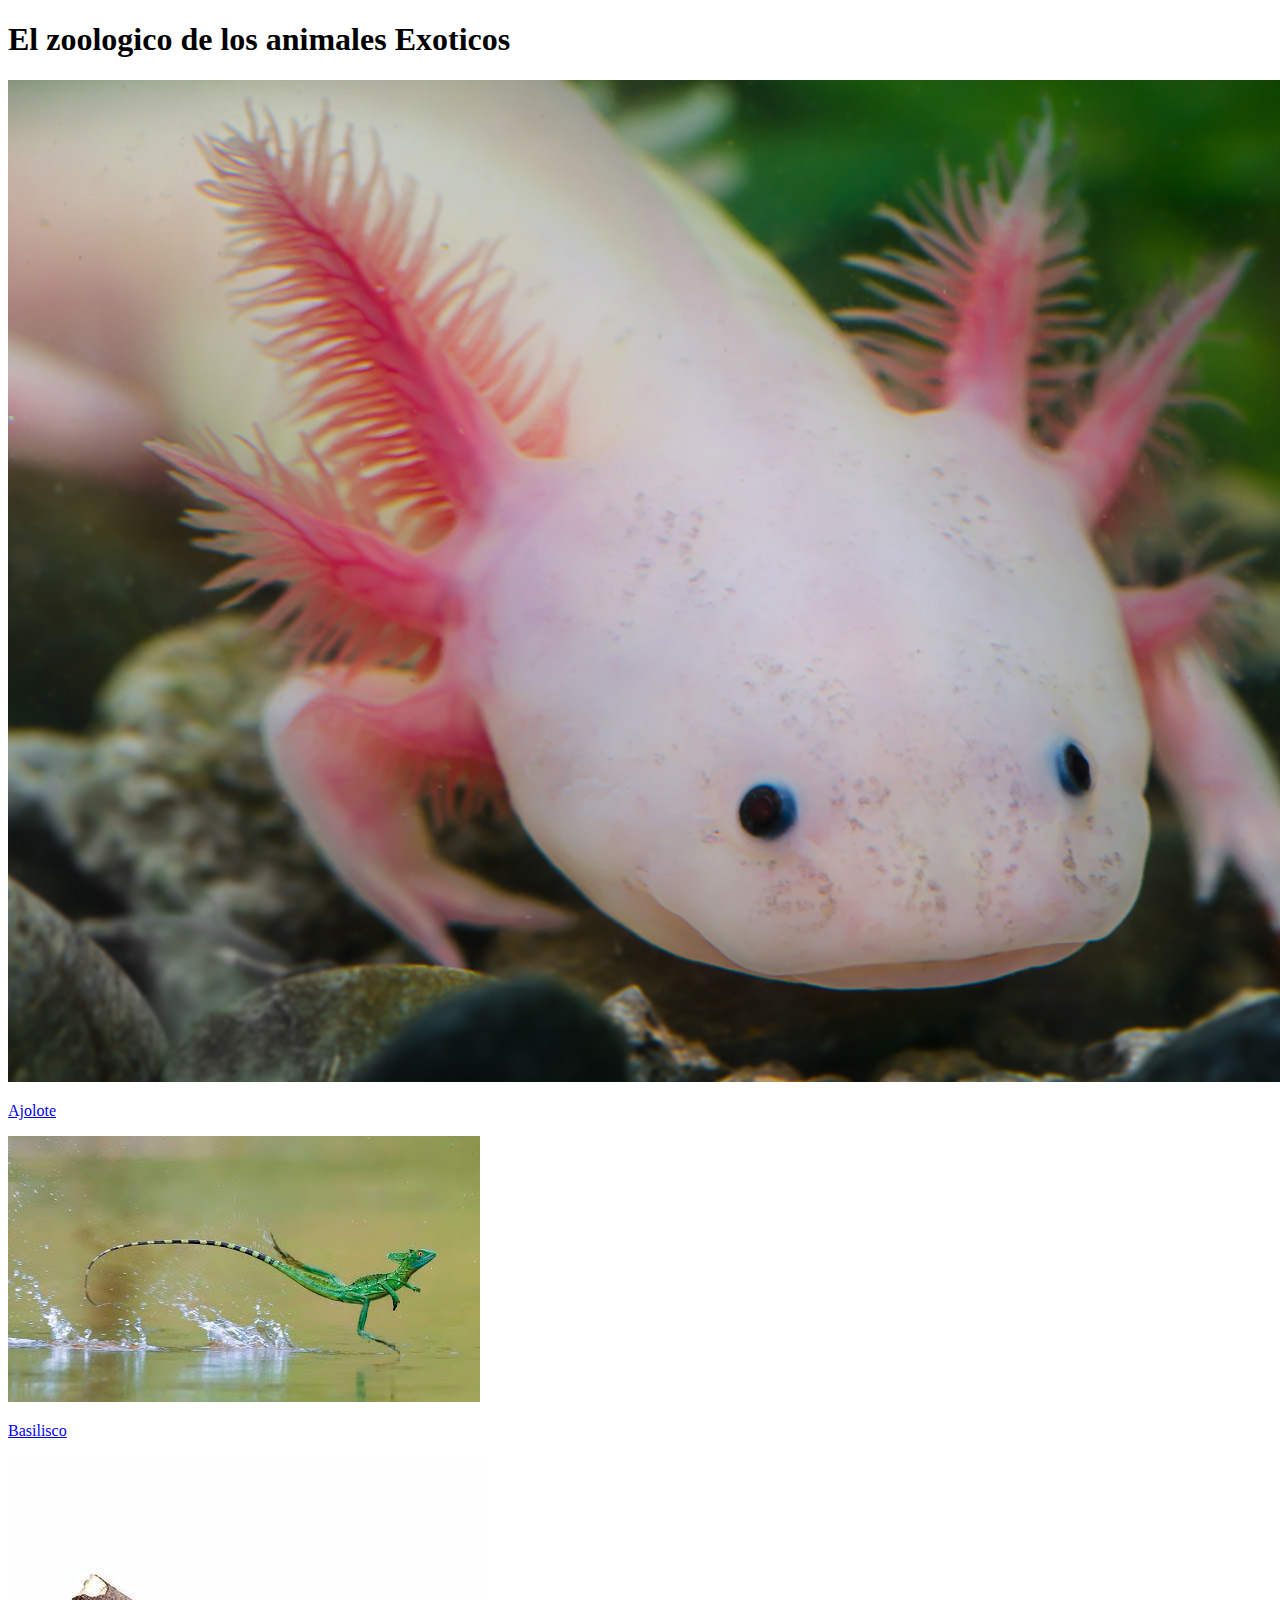
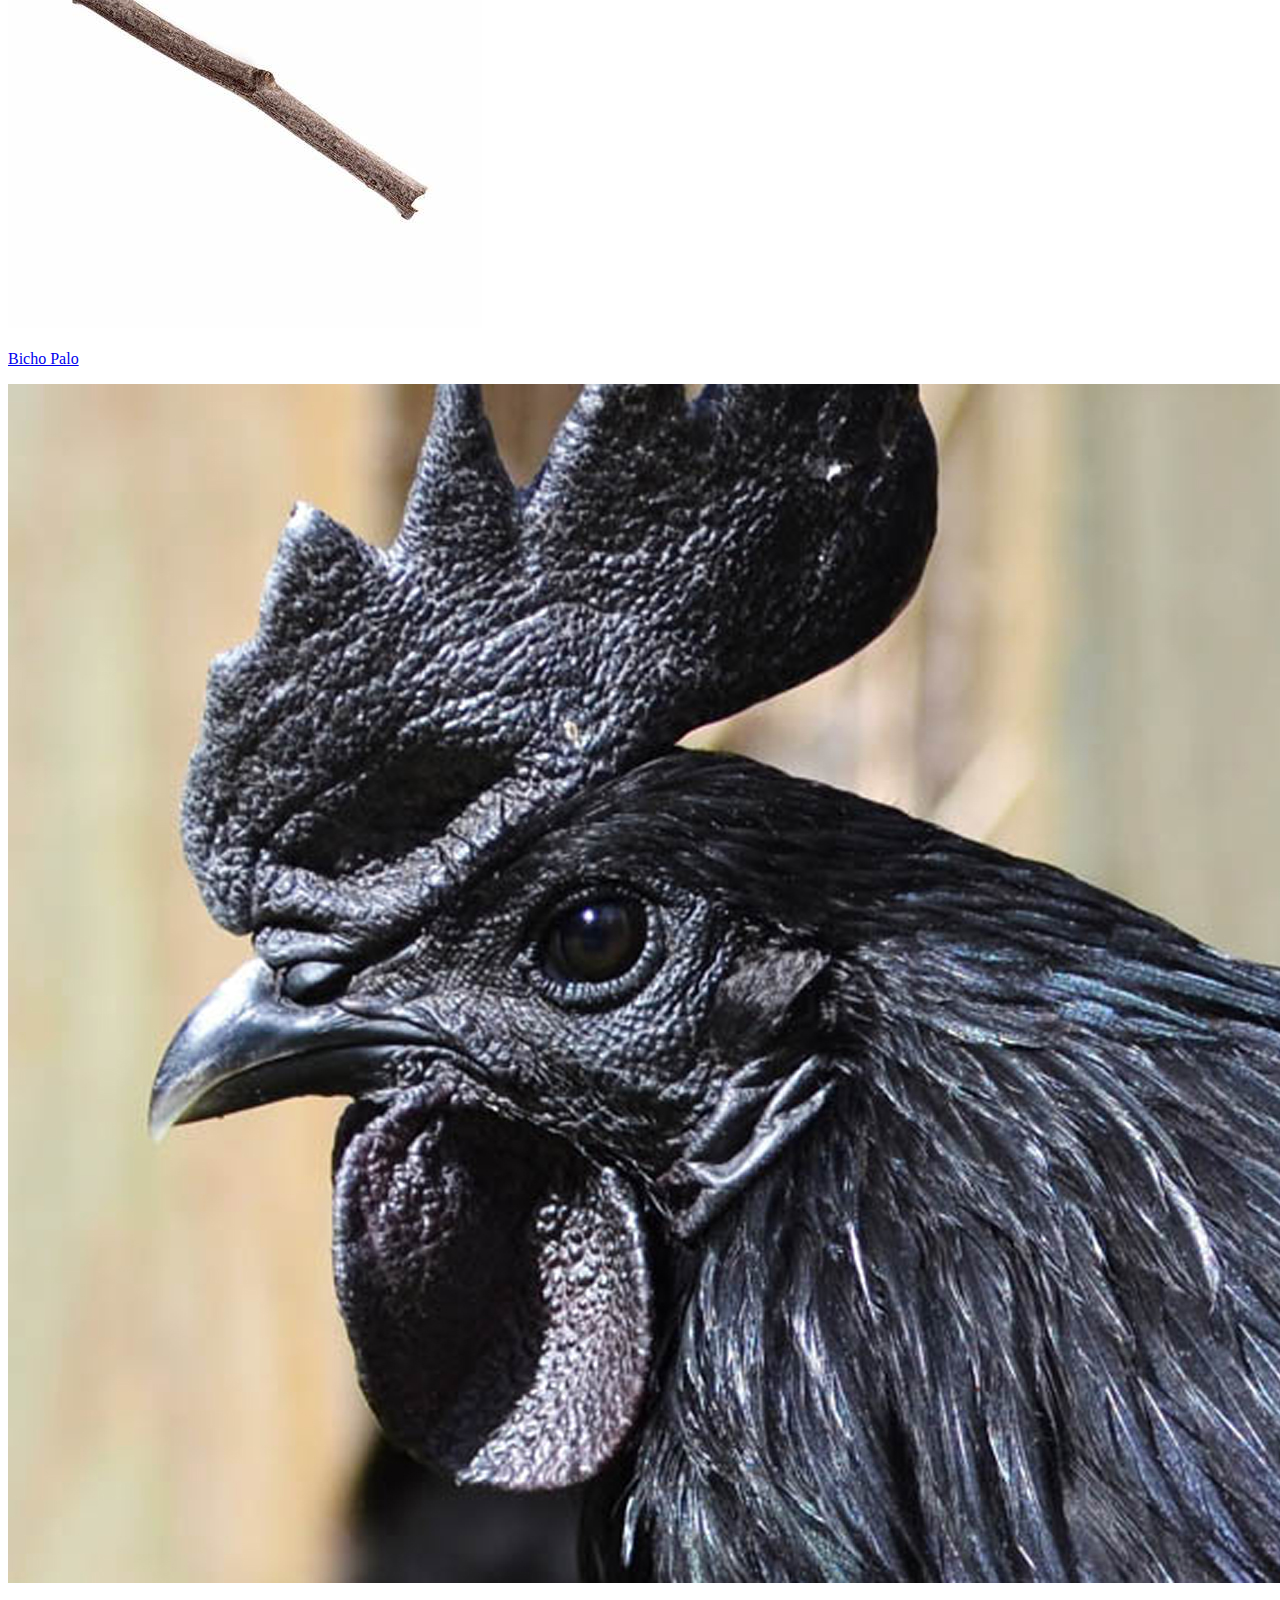
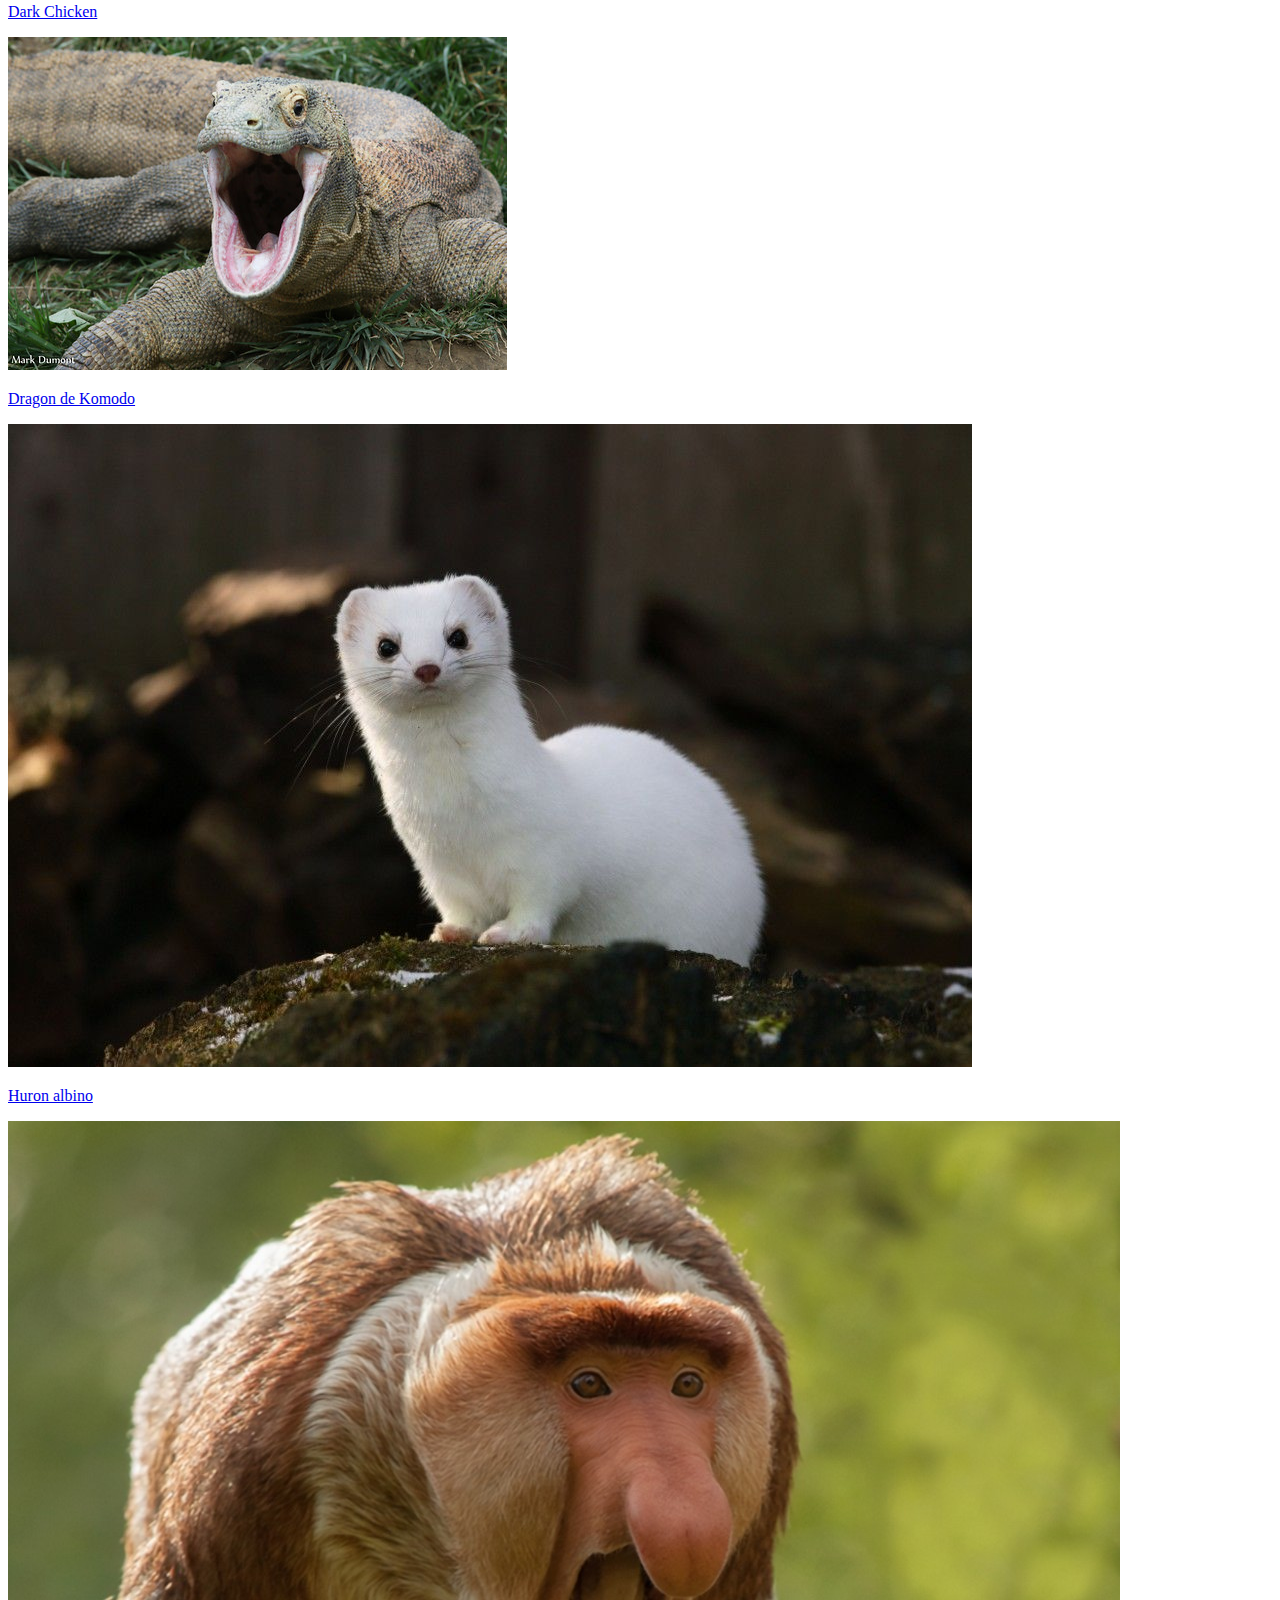
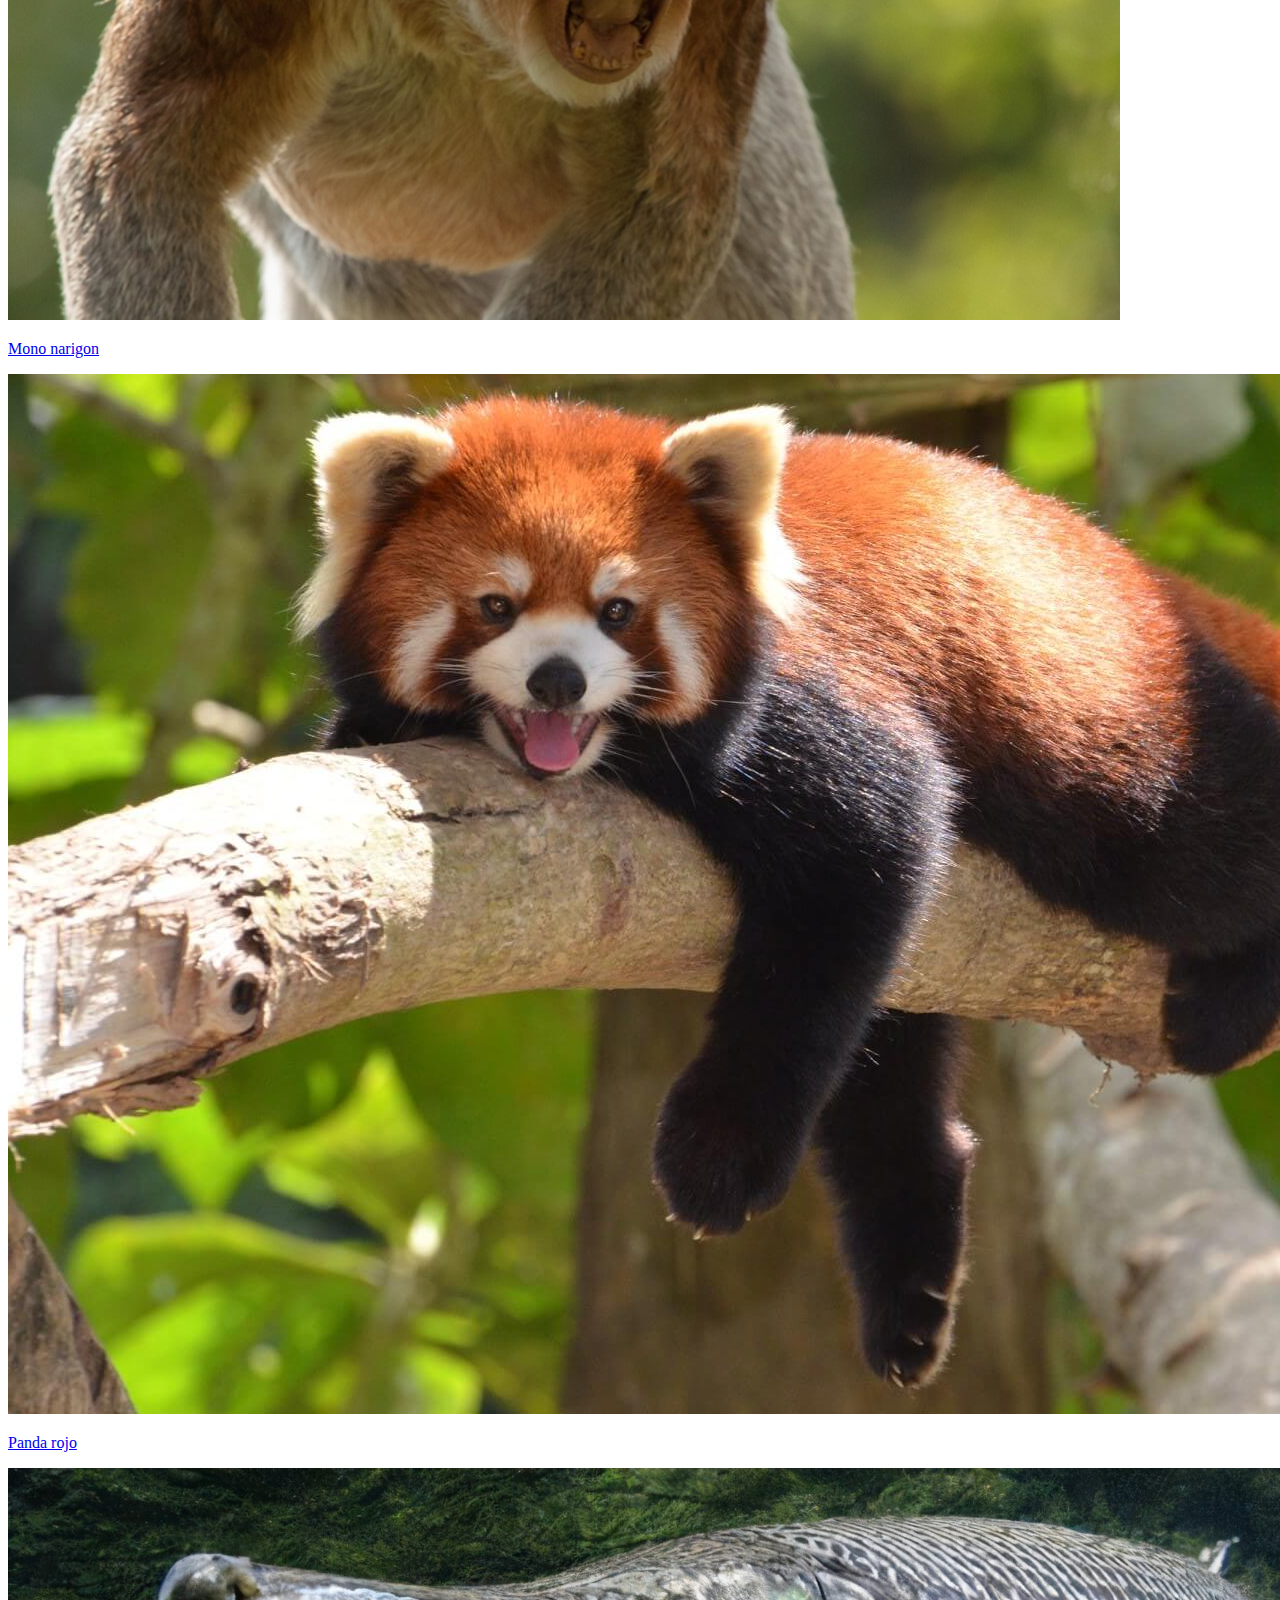
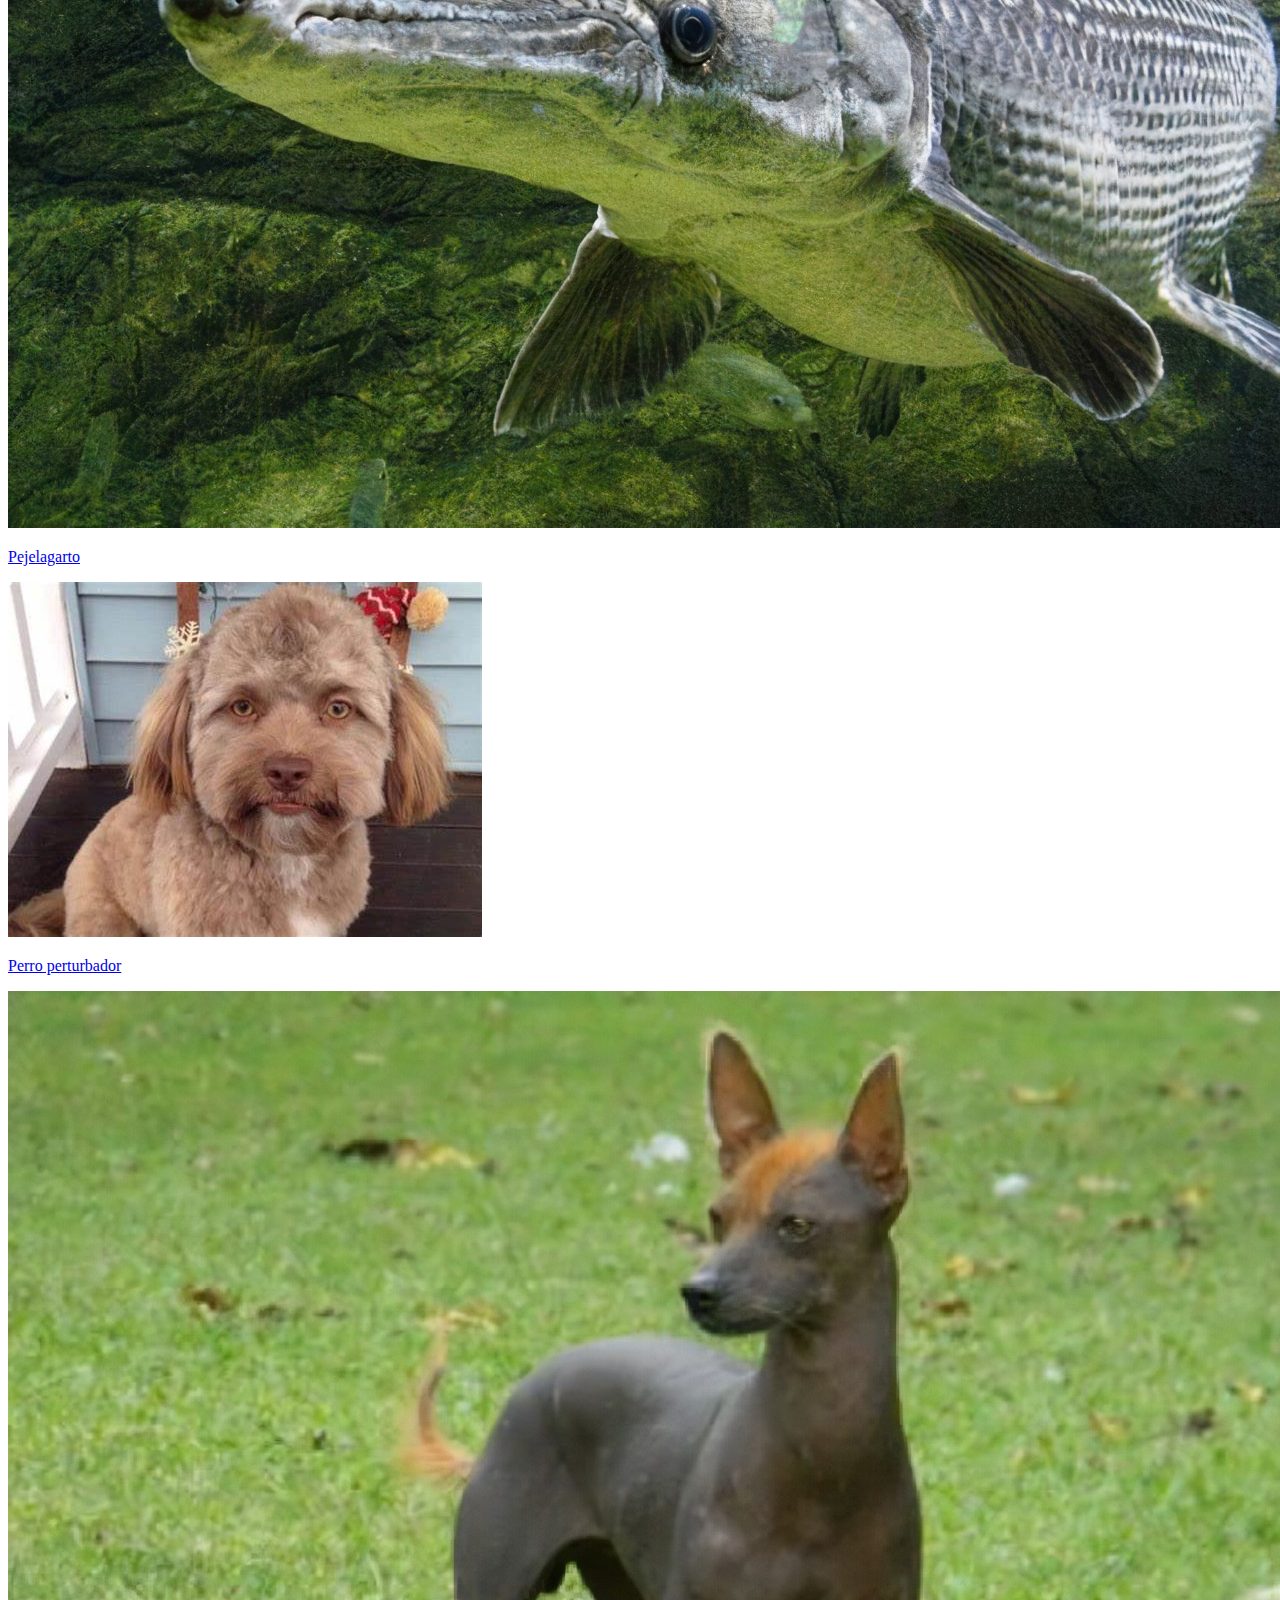
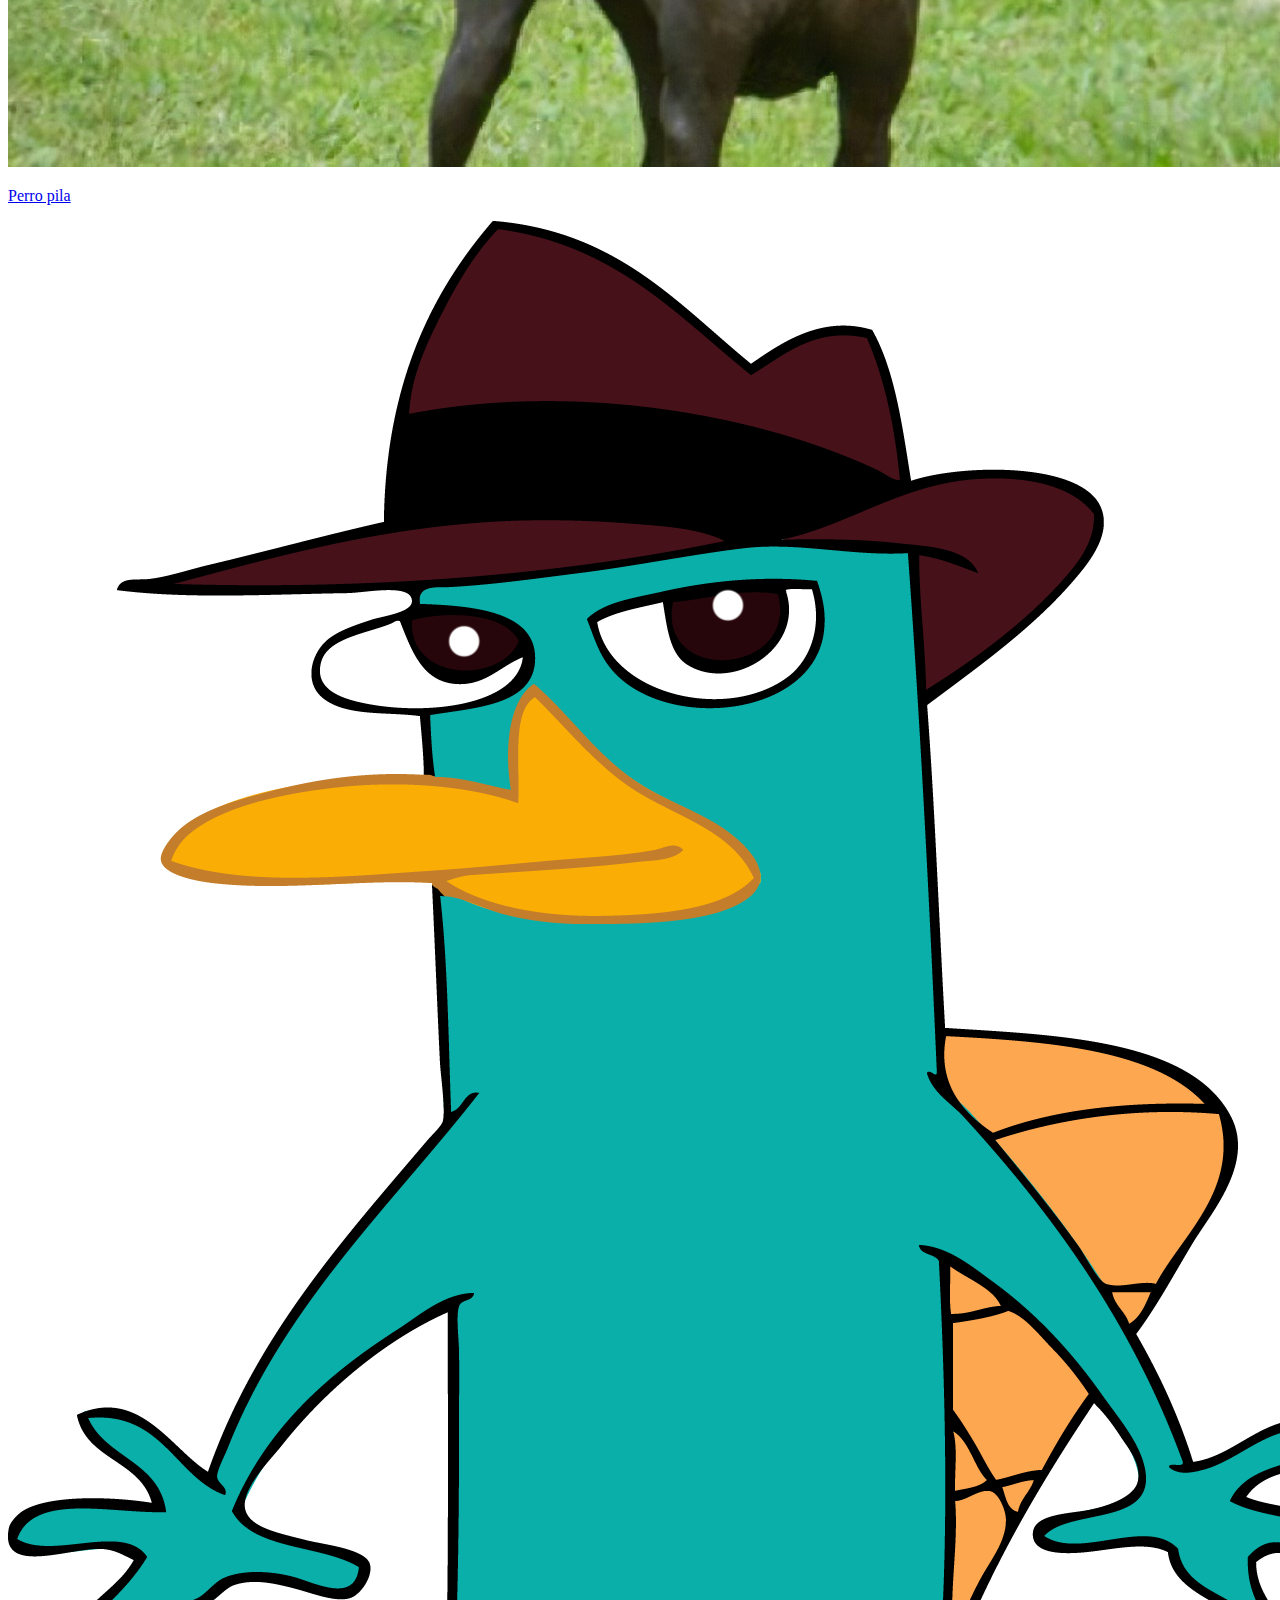
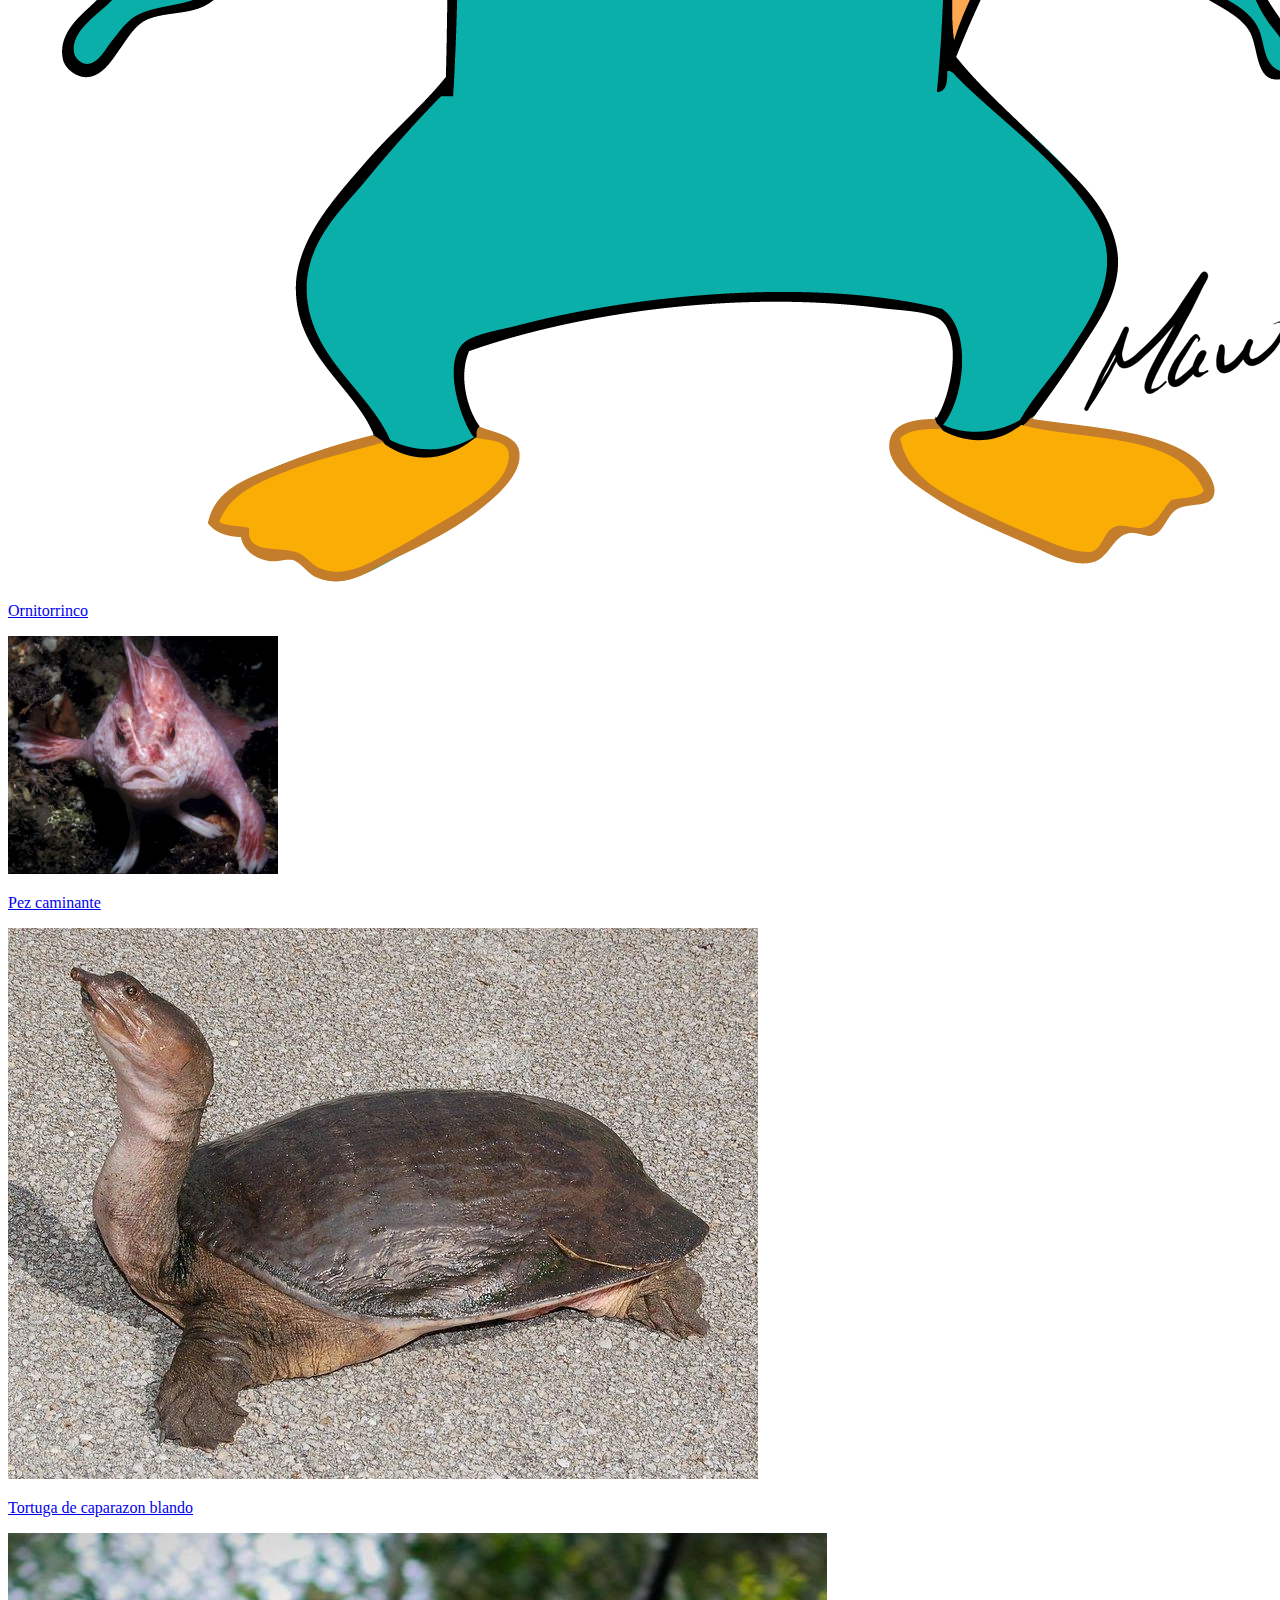
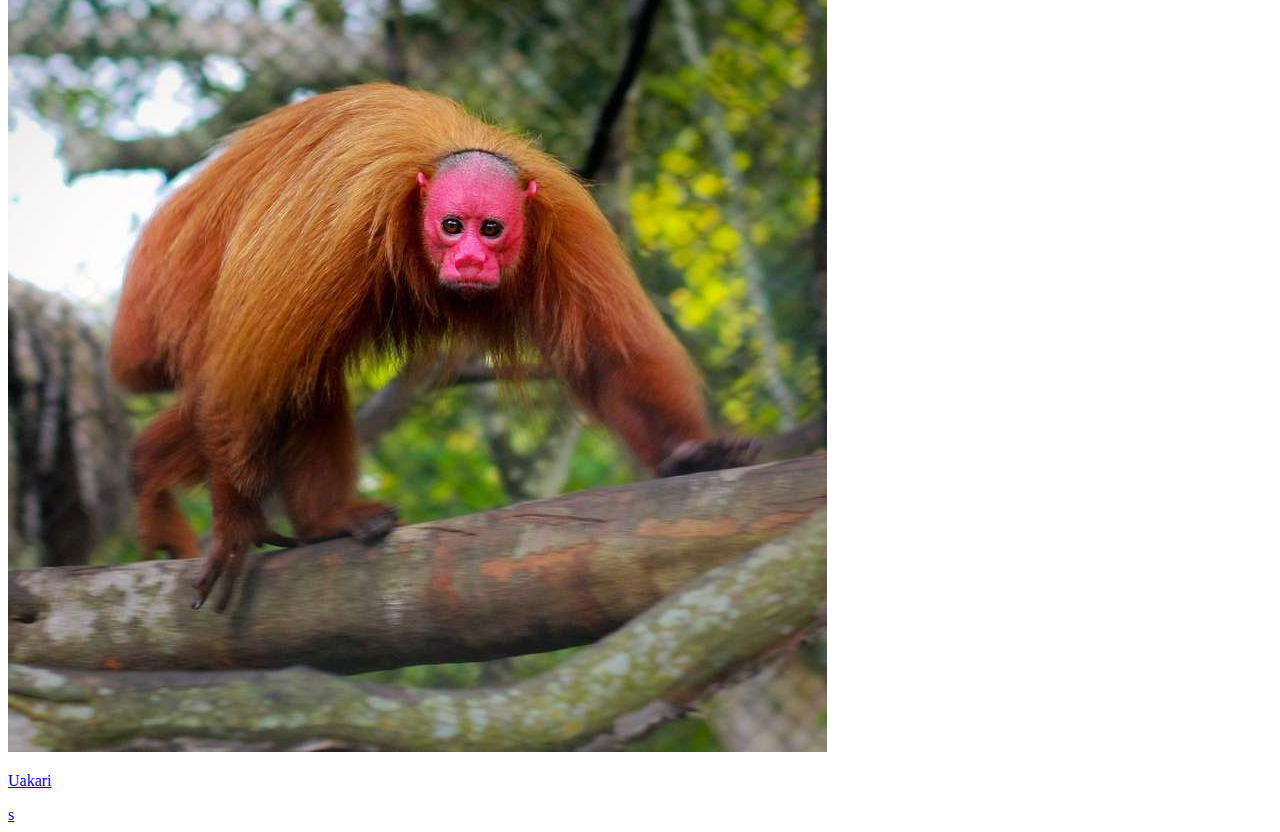
==== Home/index.html @ cab48052 "Estructura" ====
<!DOCTYPE html>
<html lang="en">
  <head>
    <meta charset="UTF-8" />
    <meta name="viewport" content="width=device-width, initial-scale=1.0" />
    <title>ExoticalZoo</title>
  </head>
  <body>
    <h1>El zoologico de los animales Exoticos</h1>
    <div class="container">
      <a href="#">
        <img src="ajolote.jpg" alt="ajolote" />
        <p>Ajolote</p>
      </a>

      <a href="#">
        <img src="Basilisco.jpg" alt="Basilisco" />
        <p>Basilisco</p>
      </a>

      <a href="#">
        <img src="BichoPalo.jpg" alt="BichoPalo" />
        <p>Bicho Palo</p>
      </a>

      <a href="#">
        <img src="DarkChicken.jpg" alt="Dark Chicken" />
        <p>Dark Chicken</p>
      </a>

      <a href="#">
        <img src="DragonKomodo.jpg" alt="Dark Chicken" />
        <p>Dragon de Komodo</p>
      </a>

      <a href="#">
        <img src="HuronBlanco.jpg" alt="Dark Chicken" />
        <p>Huron albino</p>
      </a>

      <a href="#">
        <img src="MonoNarigon.jpg" alt="Dark Chicken" />
        <p>Mono narigon</p>
      </a>

      <a href="#">
        <img src="PandaRojo.jpg" alt="Dark Chicken" />
        <p>Panda rojo</p>
      </a>

      <a href="#">
        <img src="Pejelagarto.jpg" alt="Dark Chicken" />
        <p>Pejelagarto</p>
      </a>

      <a href="#">
        <img src="PerroCaraHumana.jpg" alt="Dark Chicken" />
        <p>Perro perturbador</p>
      </a>

      <a href="#">
        <img src="PerroPila.jpg" alt="Dark Chicken" />
        <p>Perro pila</p>
      </a>

      <a href="#">
        <img src="Perry.png" alt="Dark Chicken" />
        <p>Ornitorrinco</p>
      </a>

      <a href="#">
        <img src="PezCaminante.jpg" alt="Dark Chicken" />
        <p>Pez caminante</p>
      </a>

      <a href="#">
        <img src="tortugaGumball.jpg" alt="Dark Chicken" />
        <p>Tortuga de caparazon blando</p>
      </a>

      <a href="#">
        <img src="Uakari.jpg" alt="Dark Chicken" />
        <p>Uakari</p>
        s
      </a>
    </div>
  </body>
</html>
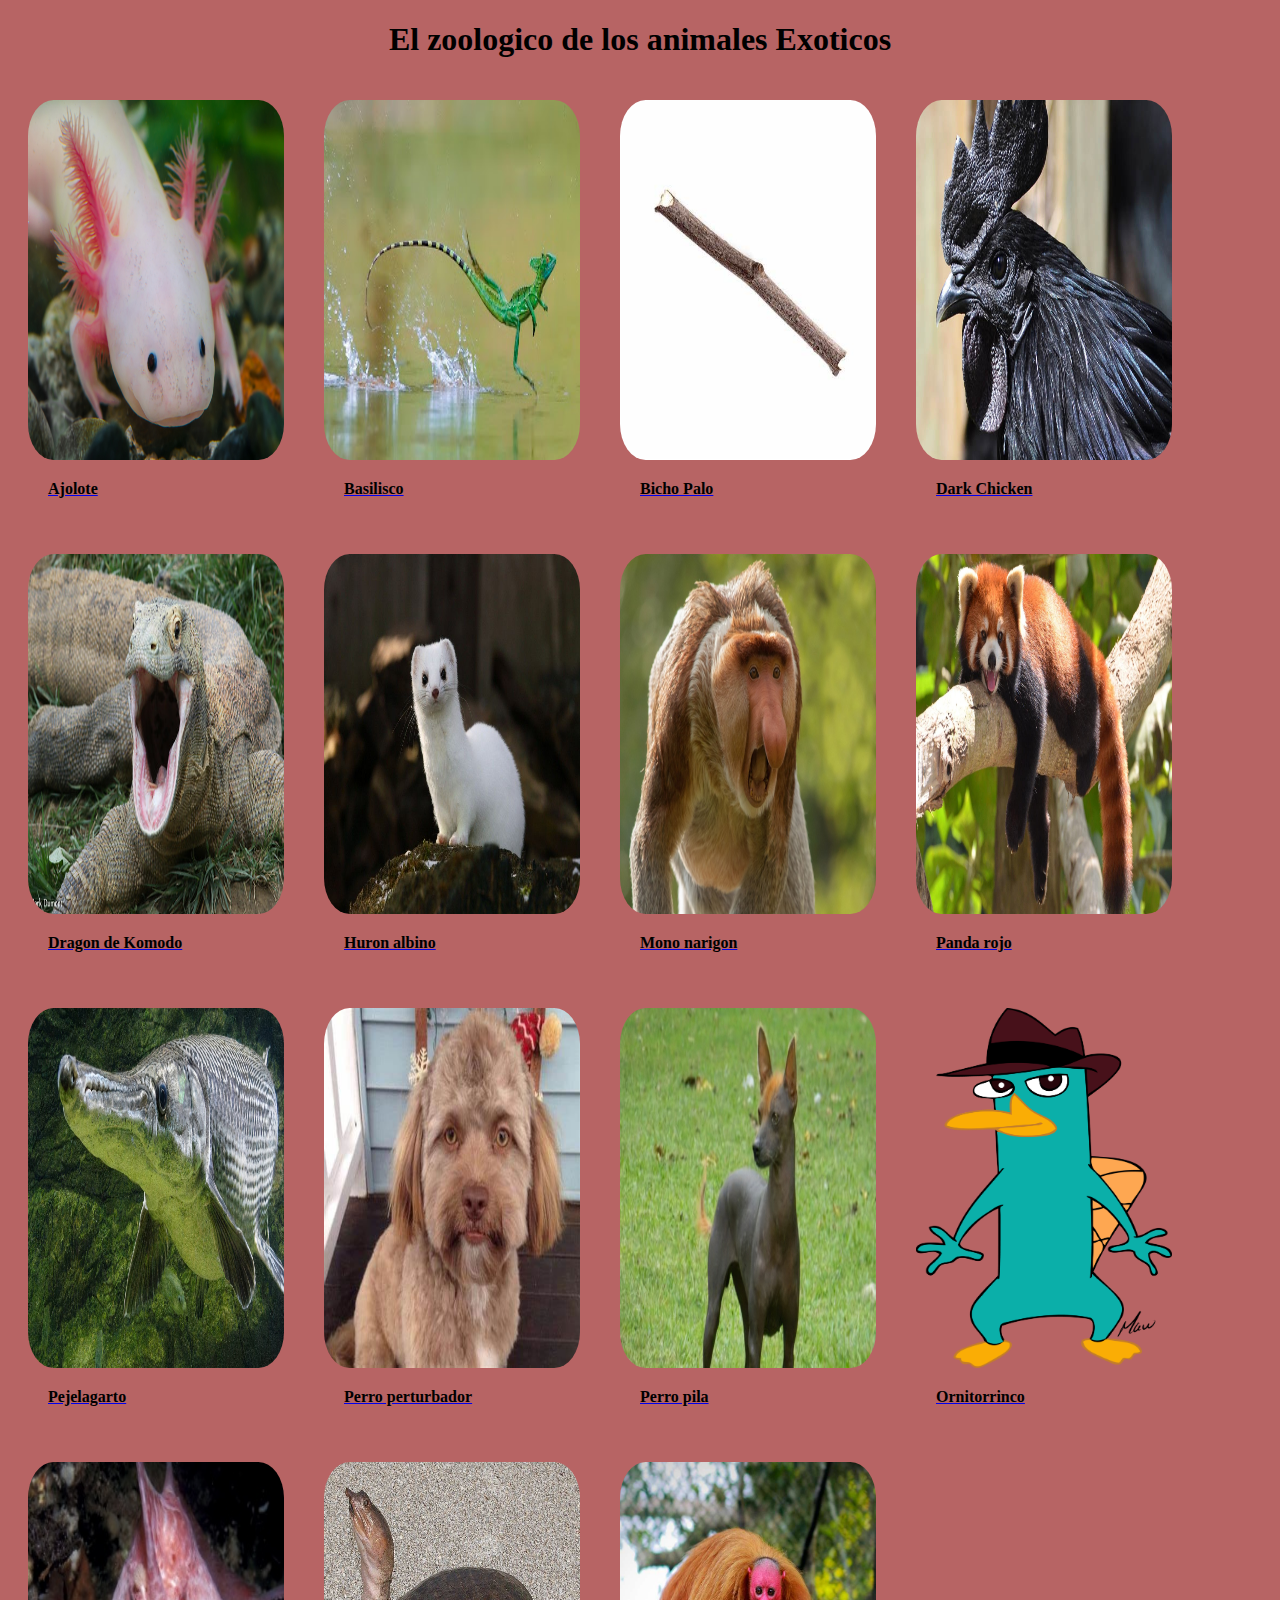
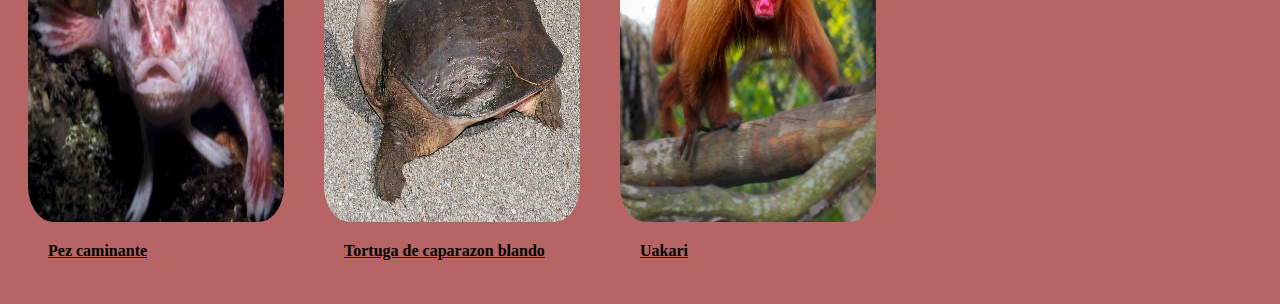
==== commit aa29281a: "primeros pasos" ====
--- a/Home/index.html
+++ b/Home/index.html
@@ -4,84 +4,84 @@
     <meta charset="UTF-8" />
     <meta name="viewport" content="width=device-width, initial-scale=1.0" />
     <title>ExoticalZoo</title>
+    <link rel="stylesheet" href="./style.css">
   </head>
   <body>
-    <h1>El zoologico de los animales Exoticos</h1>
+    <h1 class="title">El zoologico de los animales Exoticos</h1>
     <div class="container">
-      <a href="#">
-        <img src="ajolote.jpg" alt="ajolote" />
-        <p>Ajolote</p>
+      <a class="animals" href="#">
+        <img src="../assets/ajolote.jpg" alt="ajolote" class="images"/>
+        <p class="epigraph">Ajolote</p>
       </a>
 
-      <a href="#">
-        <img src="Basilisco.jpg" alt="Basilisco" />
-        <p>Basilisco</p>
+      <a class="animals" href="#">
+        <img class="images" src="../assets/Basilisco.jpg" alt="Basilisco" />
+        <p class="epigraph">Basilisco</p>
       </a>
 
-      <a href="#">
-        <img src="BichoPalo.jpg" alt="BichoPalo" />
-        <p>Bicho Palo</p>
+      <a class="animals" href="#">
+        <img class="images" src="../assets/BichoPalo.jpg" alt="BichoPalo" />
+        <p class="epigraph">Bicho Palo</p>
       </a>
 
-      <a href="#">
-        <img src="DarkChicken.jpg" alt="Dark Chicken" />
-        <p>Dark Chicken</p>
+      <a class="animals" href="#">
+        <img class="images" src="../assets/DarkChicken.jpg" alt="Dark Chicken" />
+        <p class="epigraph">Dark Chicken</p>
       </a>
 
-      <a href="#">
-        <img src="DragonKomodo.jpg" alt="Dark Chicken" />
-        <p>Dragon de Komodo</p>
+      <a class="animals" href="#">
+        <img class="images" src="../assets/DragonKomodo.jpg" alt="Dark Chicken" />
+        <p class="epigraph">Dragon de Komodo</p>
       </a>
 
-      <a href="#">
-        <img src="HuronBlanco.jpg" alt="Dark Chicken" />
-        <p>Huron albino</p>
+      <a class="animals" href="#">
+        <img class="images" src="../assets/HuronBlanco.jpg" alt="Dark Chicken" />
+        <p class="epigraph">Huron albino</p>
       </a>
 
-      <a href="#">
-        <img src="MonoNarigon.jpg" alt="Dark Chicken" />
-        <p>Mono narigon</p>
+      <a class="animals" href="#">
+        <img class="images" src="../assets/MonoNarigon.jpg" alt="Dark Chicken" />
+        <p class="epigraph">Mono narigon</p>
       </a>
 
-      <a href="#">
-        <img src="PandaRojo.jpg" alt="Dark Chicken" />
-        <p>Panda rojo</p>
+      <a class="animals" href="#">
+        <img class="images" src="../assets/PandaRojo.jpg" alt="Dark Chicken" />
+        <p class="epigraph">Panda rojo</p>
       </a>
 
-      <a href="#">
-        <img src="Pejelagarto.jpg" alt="Dark Chicken" />
-        <p>Pejelagarto</p>
+      <a class="animals" href="#">
+        <img class="images" src="../assets/Pejelagarto.jpg" alt="Dark Chicken" />
+        <p class="epigraph">Pejelagarto</p>
       </a>
 
-      <a href="#">
-        <img src="PerroCaraHumana.jpg" alt="Dark Chicken" />
-        <p>Perro perturbador</p>
+      <a class="animals" href="#">
+        <img class="images" src="../assets/PerroCaraHumana.jpg" alt="Dark Chicken" />
+        <p class="epigraph">Perro perturbador</p>
       </a>
 
-      <a href="#">
-        <img src="PerroPila.jpg" alt="Dark Chicken" />
-        <p>Perro pila</p>
+      <a class="animals" href="#">
+        <img class="images" src="../assets/PerroPila.jpg" alt="Dark Chicken" />
+        <p class="epigraph">Perro pila</p>
       </a>
 
-      <a href="#">
-        <img src="Perry.png" alt="Dark Chicken" />
-        <p>Ornitorrinco</p>
+      <a class="animals" href="#">
+        <img class="images" src="../assets/Perry.png" alt="Dark Chicken" />
+        <p class="epigraph">Ornitorrinco</p>
       </a>
 
-      <a href="#">
-        <img src="PezCaminante.jpg" alt="Dark Chicken" />
-        <p>Pez caminante</p>
+      <a class="animals" href="#">
+        <img class="images" src="../assets/PezCaminante.jpg" alt="Dark Chicken" />
+        <p class="epigraph">Pez caminante</p>
       </a>
 
-      <a href="#">
-        <img src="tortugaGumball.jpg" alt="Dark Chicken" />
-        <p>Tortuga de caparazon blando</p>
+      <a class="animals" href="#">
+        <img class="images" src="../assets/tortugaGumball.jpg" alt="Dark Chicken" />
+        <p class="epigraph">Tortuga de caparazon blando</p>
       </a>
 
-      <a href="#">
-        <img src="Uakari.jpg" alt="Dark Chicken" />
-        <p>Uakari</p>
-        s
+      <a class="animals" href="#">
+        <img class="images" src="../assets/Uakari.jpg" alt="Dark Chicken" />
+        <p class="epigraph">Uakari</p>
       </a>
     </div>
   </body>
--- a/Home/style.css
+++ b/Home/style.css
@@ -0,0 +1,29 @@
+body{
+    background: #b76464;
+}
+
+.title{
+    text-align: center  ;
+}
+
+.epigraph{
+    color: black;
+    font-weight: bold;
+    padding-left: 20px;
+}
+
+.container{
+    display: flex;
+    flex-wrap: wrap;
+}
+
+.images{
+    width: 20vw;
+    height: 40vh;
+    border-radius:10%;
+}
+
+.animals{
+    margin: 20px;
+    width: 20vw;
+}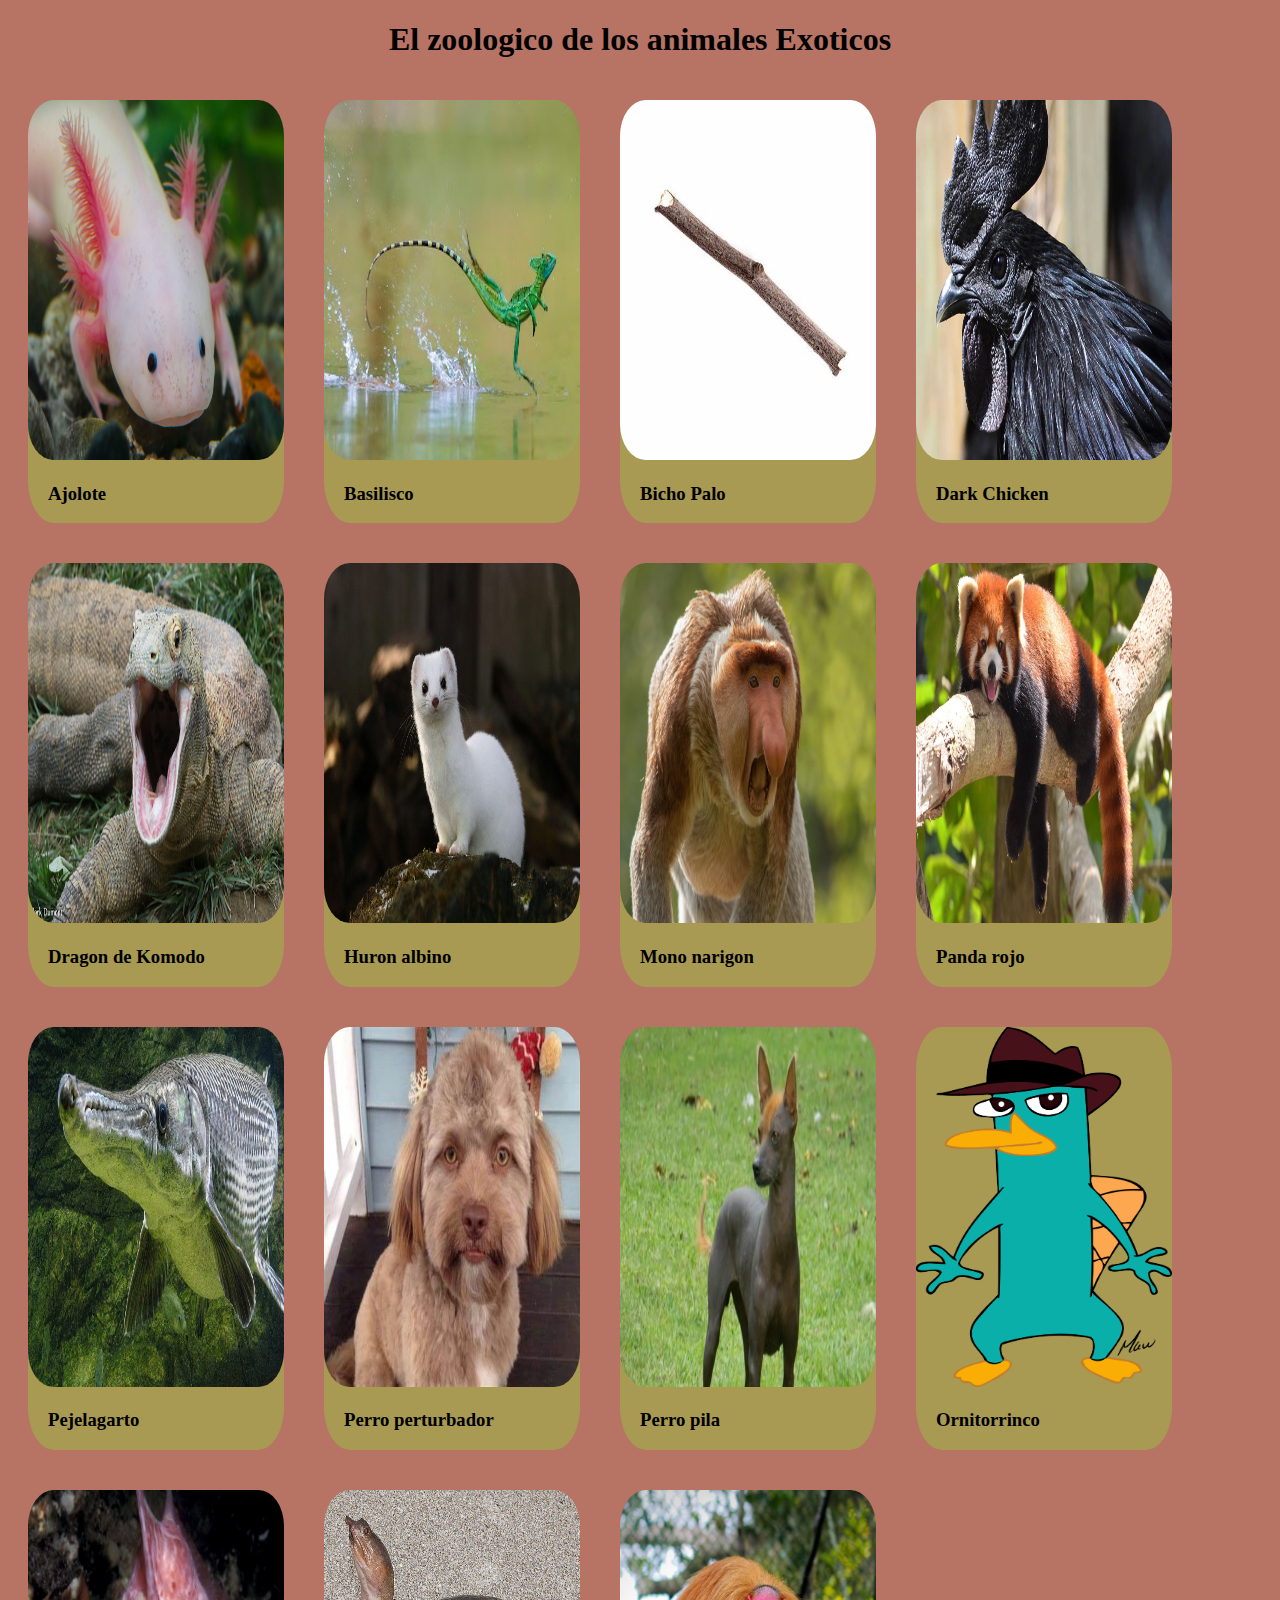
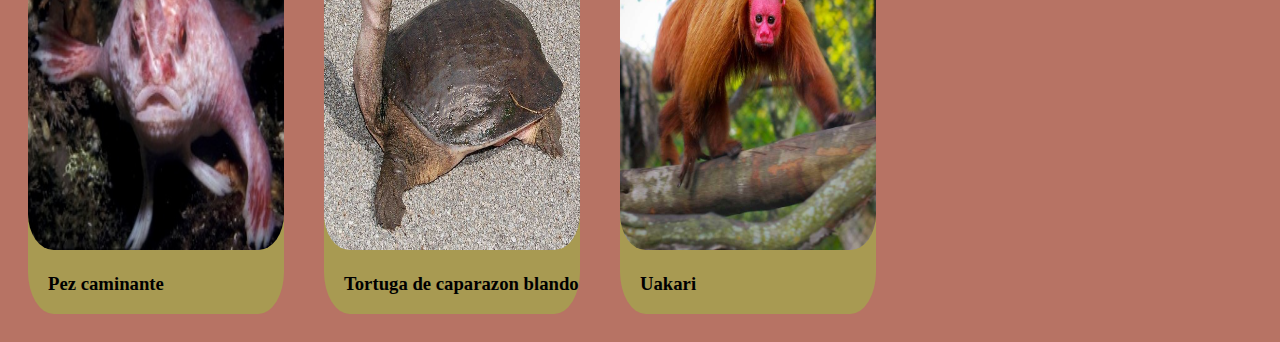
==== commit e80ed717: "pagina de ajolote" ====
--- a/Home/index.html
+++ b/Home/index.html
@@ -9,79 +9,79 @@
   <body>
     <h1 class="title">El zoologico de los animales Exoticos</h1>
     <div class="container">
-      <a class="animals" href="#">
+      <a class="animals" href="../buy/axolot/index.html">
         <img src="../assets/ajolote.jpg" alt="ajolote" class="images"/>
-        <p class="epigraph">Ajolote</p>
+        <h3 class="epigraph">Ajolote</h3>
       </a>
 
       <a class="animals" href="#">
         <img class="images" src="../assets/Basilisco.jpg" alt="Basilisco" />
-        <p class="epigraph">Basilisco</p>
+        <h3 class="epigraph">Basilisco</h3>
       </a>
 
       <a class="animals" href="#">
         <img class="images" src="../assets/BichoPalo.jpg" alt="BichoPalo" />
-        <p class="epigraph">Bicho Palo</p>
+        <h3 class="epigraph">Bicho Palo</h3>
       </a>
 
       <a class="animals" href="#">
         <img class="images" src="../assets/DarkChicken.jpg" alt="Dark Chicken" />
-        <p class="epigraph">Dark Chicken</p>
+        <h3 class="epigraph">Dark Chicken</h3>
       </a>
 
       <a class="animals" href="#">
         <img class="images" src="../assets/DragonKomodo.jpg" alt="Dark Chicken" />
-        <p class="epigraph">Dragon de Komodo</p>
+        <h3 class="epigraph">Dragon de Komodo</h3>
       </a>
 
       <a class="animals" href="#">
         <img class="images" src="../assets/HuronBlanco.jpg" alt="Dark Chicken" />
-        <p class="epigraph">Huron albino</p>
+        <h3 class="epigraph">Huron albino</h3>
       </a>
 
       <a class="animals" href="#">
         <img class="images" src="../assets/MonoNarigon.jpg" alt="Dark Chicken" />
-        <p class="epigraph">Mono narigon</p>
+        <h3 class="epigraph">Mono narigon</h3>
       </a>
 
       <a class="animals" href="#">
         <img class="images" src="../assets/PandaRojo.jpg" alt="Dark Chicken" />
-        <p class="epigraph">Panda rojo</p>
+        <h3 class="epigraph">Panda rojo</h3>
       </a>
 
       <a class="animals" href="#">
         <img class="images" src="../assets/Pejelagarto.jpg" alt="Dark Chicken" />
-        <p class="epigraph">Pejelagarto</p>
+        <h3 class="epigraph">Pejelagarto</h3>
       </a>
 
       <a class="animals" href="#">
         <img class="images" src="../assets/PerroCaraHumana.jpg" alt="Dark Chicken" />
-        <p class="epigraph">Perro perturbador</p>
+        <h3 class="epigraph">Perro perturbador</h3>
       </a>
 
       <a class="animals" href="#">
         <img class="images" src="../assets/PerroPila.jpg" alt="Dark Chicken" />
-        <p class="epigraph">Perro pila</p>
+        <h3 class="epigraph">Perro pila</h3>
       </a>
 
       <a class="animals" href="#">
         <img class="images" src="../assets/Perry.png" alt="Dark Chicken" />
-        <p class="epigraph">Ornitorrinco</p>
+        <h3 class="epigraph">Ornitorrinco</h3>
       </a>
 
       <a class="animals" href="#">
         <img class="images" src="../assets/PezCaminante.jpg" alt="Dark Chicken" />
-        <p class="epigraph">Pez caminante</p>
+        <h3 class="epigraph">Pez caminante</h3>
       </a>
 
       <a class="animals" href="#">
         <img class="images" src="../assets/tortugaGumball.jpg" alt="Dark Chicken" />
-        <p class="epigraph">Tortuga de caparazon blando</p>
+        <h3 class="epigraph">Tortuga de caparazon blando</h3>
       </a>
 
       <a class="animals" href="#">
         <img class="images" src="../assets/Uakari.jpg" alt="Dark Chicken" />
-        <p class="epigraph">Uakari</p>
+        <h3 class="epigraph">Uakari</h3>
       </a>
     </div>
   </body>
--- a/Home/style.css
+++ b/Home/style.css
@@ -1,5 +1,5 @@
 body{
-    background: #b76464;
+    background: #b77364;
 }
 
 .title{
@@ -7,7 +7,6 @@
 }
 
 .epigraph{
-    color: black;
     font-weight: bold;
     padding-left: 20px;
 }
@@ -26,4 +25,12 @@
 .animals{
     margin: 20px;
     width: 20vw;
+    transition: transform 0.3s ease;
+    text-decoration: none;
+    color: black;
+    background-color: rgba(154, 193, 63, 0.502);
+    border-radius:10%;
+}
+.animals:hover{
+    transform: scale(1.05);
 }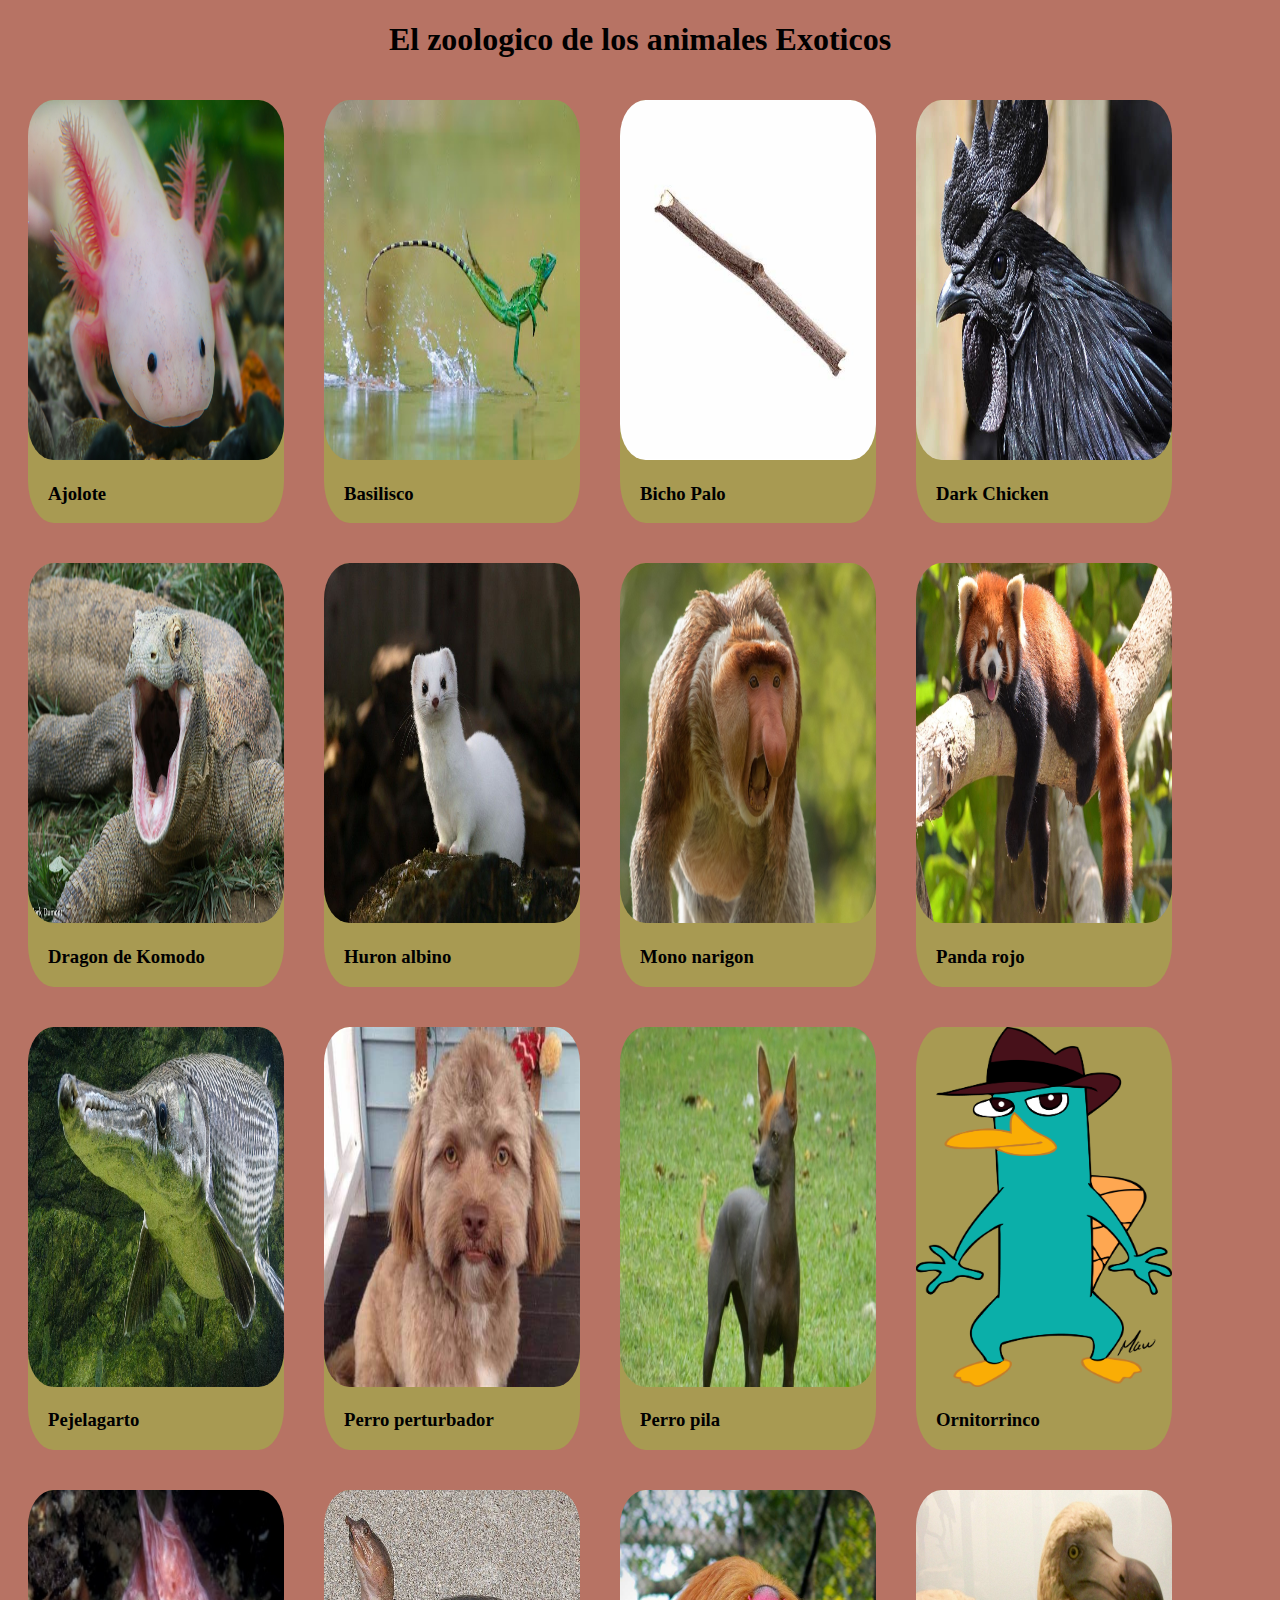
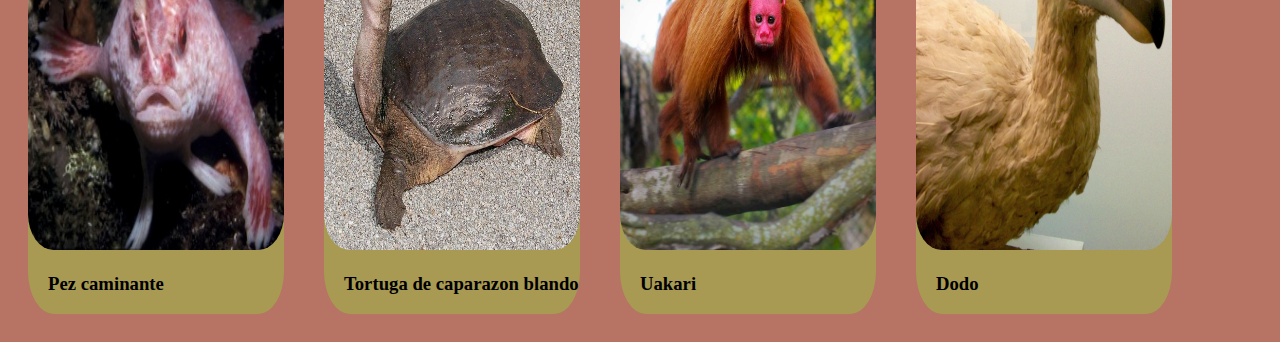
==== commit c841e140: "algo mas" ====
--- a/Home/index.html
+++ b/Home/index.html
@@ -4,13 +4,13 @@
     <meta charset="UTF-8" />
     <meta name="viewport" content="width=device-width, initial-scale=1.0" />
     <title>ExoticalZoo</title>
-    <link rel="stylesheet" href="./style.css">
+    <link rel="stylesheet" href="./style.css" />
   </head>
   <body>
     <h1 class="title">El zoologico de los animales Exoticos</h1>
     <div class="container">
       <a class="animals" href="../buy/axolot/index.html">
-        <img src="../assets/ajolote.jpg" alt="ajolote" class="images"/>
+        <img src="../assets/ajolote.jpg" alt="ajolote" class="images" />
         <h3 class="epigraph">Ajolote</h3>
       </a>
 
@@ -25,22 +25,38 @@
       </a>
 
       <a class="animals" href="#">
-        <img class="images" src="../assets/DarkChicken.jpg" alt="Dark Chicken" />
+        <img
+          class="images"
+          src="../assets/DarkChicken.jpg"
+          alt="Dark Chicken"
+        />
         <h3 class="epigraph">Dark Chicken</h3>
       </a>
 
       <a class="animals" href="#">
-        <img class="images" src="../assets/DragonKomodo.jpg" alt="Dark Chicken" />
+        <img
+          class="images"
+          src="../assets/DragonKomodo.jpg"
+          alt="Dark Chicken"
+        />
         <h3 class="epigraph">Dragon de Komodo</h3>
       </a>
 
       <a class="animals" href="#">
-        <img class="images" src="../assets/HuronBlanco.jpg" alt="Dark Chicken" />
+        <img
+          class="images"
+          src="../assets/HuronBlanco.jpg"
+          alt="Dark Chicken"
+        />
         <h3 class="epigraph">Huron albino</h3>
       </a>
 
       <a class="animals" href="#">
-        <img class="images" src="../assets/MonoNarigon.jpg" alt="Dark Chicken" />
+        <img
+          class="images"
+          src="../assets/MonoNarigon.jpg"
+          alt="Dark Chicken"
+        />
         <h3 class="epigraph">Mono narigon</h3>
       </a>
 
@@ -50,12 +66,20 @@
       </a>
 
       <a class="animals" href="#">
-        <img class="images" src="../assets/Pejelagarto.jpg" alt="Dark Chicken" />
+        <img
+          class="images"
+          src="../assets/Pejelagarto.jpg"
+          alt="Dark Chicken"
+        />
         <h3 class="epigraph">Pejelagarto</h3>
       </a>
 
       <a class="animals" href="#">
-        <img class="images" src="../assets/PerroCaraHumana.jpg" alt="Dark Chicken" />
+        <img
+          class="images"
+          src="../assets/PerroCaraHumana.jpg"
+          alt="Dark Chicken"
+        />
         <h3 class="epigraph">Perro perturbador</h3>
       </a>
 
@@ -70,12 +94,20 @@
       </a>
 
       <a class="animals" href="#">
-        <img class="images" src="../assets/PezCaminante.jpg" alt="Dark Chicken" />
+        <img
+          class="images"
+          src="../assets/PezCaminante.jpg"
+          alt="Dark Chicken"
+        />
         <h3 class="epigraph">Pez caminante</h3>
       </a>
 
       <a class="animals" href="#">
-        <img class="images" src="../assets/tortugaGumball.jpg" alt="Dark Chicken" />
+        <img
+          class="images"
+          src="../assets/tortugaGumball.jpg"
+          alt="Dark Chicken"
+        />
         <h3 class="epigraph">Tortuga de caparazon blando</h3>
       </a>
 
@@ -83,6 +115,11 @@
         <img class="images" src="../assets/Uakari.jpg" alt="Dark Chicken" />
         <h3 class="epigraph">Uakari</h3>
       </a>
+
+      <a class="animals" href="#">
+        <img class="images" src="../assets/Dodo.jpg" alt="Dodo" />
+        <h3 class="epigraph">Dodo</h3>
+      </a>
     </div>
   </body>
 </html>
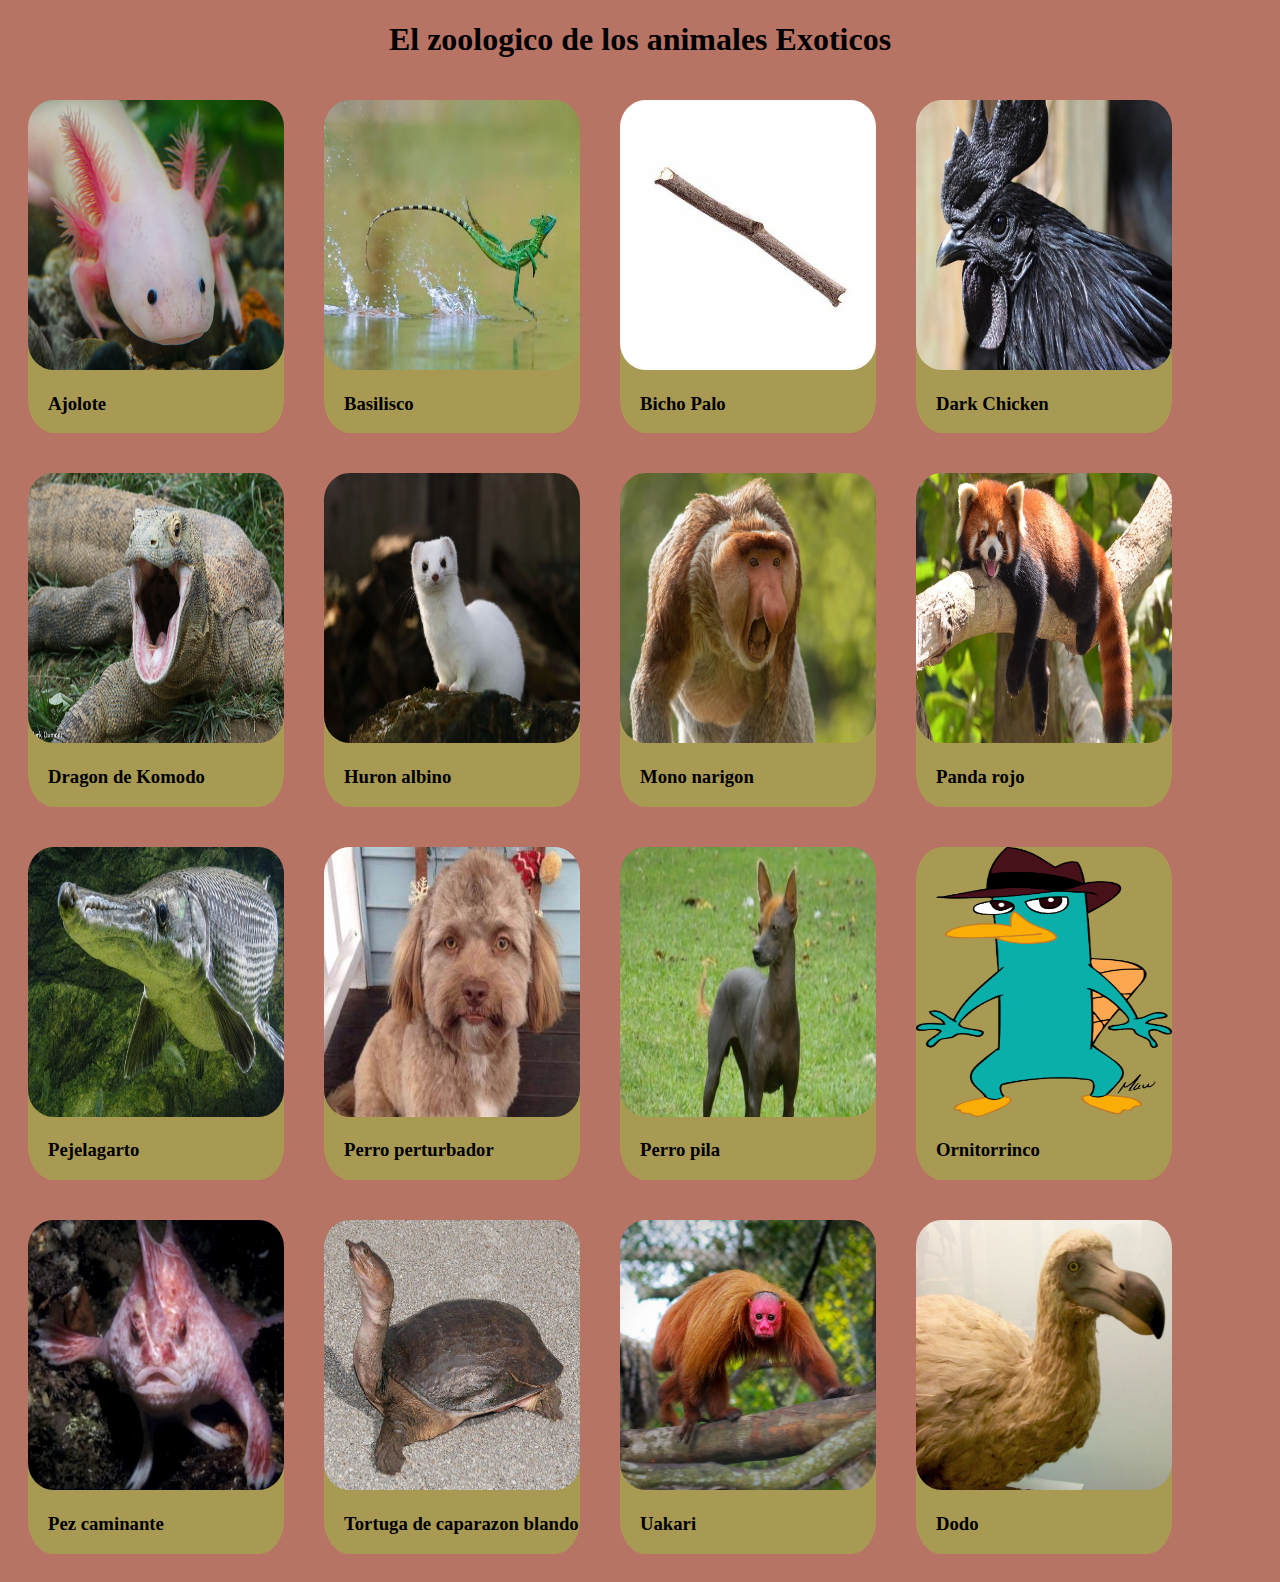
==== commit 696b2aed: "algo" ====
--- a/Home/index.html
+++ b/Home/index.html
@@ -19,7 +19,7 @@
         <h3 class="epigraph">Basilisco</h3>
       </a>
 
-      <a class="animals" href="#">
+      <a class="animals" href="../buy/palo/index.html">
         <img class="images" src="../assets/BichoPalo.jpg" alt="BichoPalo" />
         <h3 class="epigraph">Bicho Palo</h3>
       </a>
--- a/Home/style.css
+++ b/Home/style.css
@@ -18,7 +18,7 @@
 
 .images{
     width: 20vw;
-    height: 40vh;
+    height: 30vh;
     border-radius:10%;
 }
 
